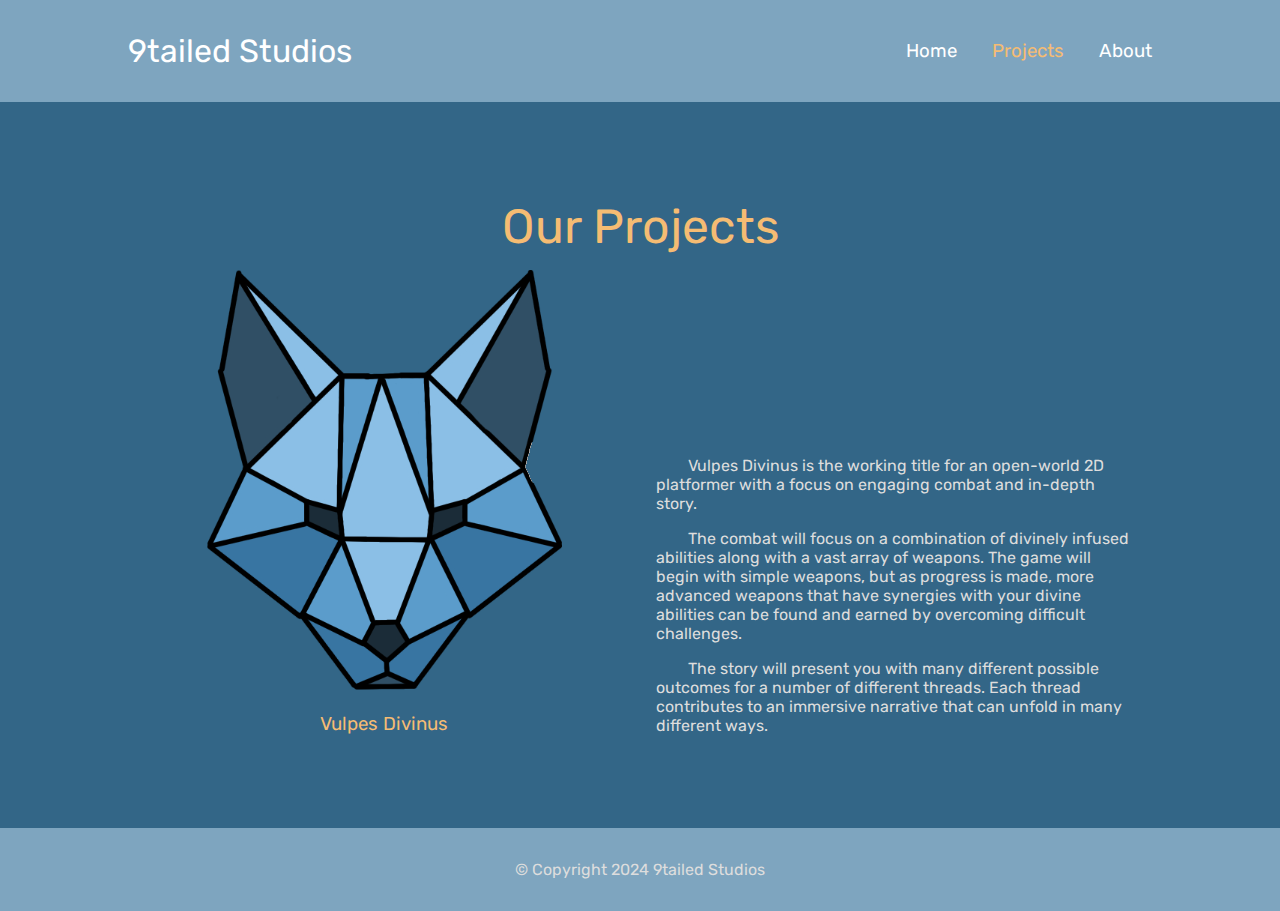
==== creations/index.html @ 60c6c424 "Completed initial version of site" ====
<!DOCTYPE html>
<html>
    <head>
        <title>9tailed Studios &mdash; Creations</title>
        <meta name="viewport" content="width=device-width, initial-scale=1.0" />
        <link rel="stylesheet" href="../css/standard.css" type="text/css" />
        <link rel="stylesheet" href="../css/desktop.css" type="text/css" media="only screen and (min-width: 802px)" />
        <link rel="stylesheet" href="../css/mobile.css" type="text/css" media="only screen and (max-width: 801px)" />
    </head>
    <body>
        <div id="page">
            <header>
                <h1>9tailed Studios</h1>
                <div class="spacer"></div>
                <nav>
                    <ul>
                        <li><a href="../index.html">Home</a></li>
                        <li><a href="#" class="current">Projects</a></li>
                        <li><a href="../about.html">About</a></li>
                    </ul>
                </nav>
            </header>
            <main>
                <h1 class="center">Our Projects</h1>
                <article>
                    <section class="title">
                        <img alt="Vulpes Divinus Logo" src="../image/vulpes-divinus.png" />
                        <h3>Vulpes Divinus</h3>
                    </section>
                    <section class="preview">
                        <p>
                            Vulpes Divinus is the working title for an open-world 2D platformer with a focus
                            on engaging combat and in-depth story.
                        </p>
                        <p>
                            The combat will focus on a combination of divinely infused abilities along with
                            a vast array of weapons. The game will begin with simple weapons, but as progress
                            is made, more advanced weapons that have synergies with your divine abilities
                            can be found and earned by overcoming difficult challenges.
                        </p>
                        <p>
                            The story will present you with many different possible outcomes for a number of
                            different threads. Each thread contributes to an immersive narrative that can
                            unfold in many different ways.
                        </p>
                    </section>
                </article>
            </main>
            <footer>
                &copy;&nbsp;Copyright 2024 9tailed Studios
            </footer>
        </div>
    </body>
</html>
---- css/standard.css ----
@import url('https://fonts.googleapis.com/css2?family=Rubik:ital,wght@0,300..900;1,300..900&display=swap');

* {
    --primary: #f5bc73;
    --dark: #336687;
    --light: #7ea5bf;
    --mid: #4f7e9c;
    --text-light: #ddd;
}

div#page {
    position: relative;
    min-height: calc(100% - 5rem);

    padding-bottom: 5rem;
}

html, body {
    color: var(--text-light);
    font-family: 'Rubik', sans-serif;
    margin: 0;
    width: 100%;
    height: 100%;
    background-color: var(--dark);
}

header {
    background-color: var(--light);
    color: white;
    margin: 0;

    display: flex;
    align-items: center;
}

header > h1 {
    margin: 0;
    font-weight: normal;
}

header > .spacer {
    flex-grow: 1;
}

footer {
    background-color: var(--light);
    text-align: center;
    padding: 2rem 10%;

    position: absolute;
    bottom: 0;
    width: calc(100% - 20%);
}

a.current {
    color: var(--primary);
}

nav {
    display: block;
}

nav > ul {
    position: relative;
    background-color: var(--light);
    display: block;
    margin: 0;
    padding: 0;
    font-size: 14pt;
    list-style-type: none;
}

nav > ul > li {
    cursor: pointer;
    display: inline;
}

nav > ul > li > a {
    color: white;
    text-decoration: none;
    transition: color .25s ease-in-out;
}

nav > ul > li:hover {
    color: var(--primary);
}

nav > ul > li:hover > a {
    color: var(--primary);
}

ul.dropdown {
    top: calc(100% + 7px);
    min-width: 125px;
    list-style-type: none;
    padding: 0;
    background-color: var(--light);
    z-index: 2;
}

ul.dropdown > li {
    padding: 10px 0;
    cursor: pointer;
    color: white;

    transition: background-color .125s ease-in-out;
}

ul.dropdown > li:hover {
    background-color: var(--primary);
}

nav > ul > li > ul.dropdown {
    position: absolute;
    visibility: hidden;
    opacity: 0;
    transition: visibility .125s linear, opacity .125s ease-in-out;
}

nav > ul > li:hover > ul.dropdown {
    visibility: visible;
    opacity: 1;
}

main {
    margin: 20px 10%;
}

main > h1 {
    margin: 0;
    padding: 0 1em;
    color: var(--primary);
    font-weight: normal;
}

h1.center {
    text-align: center;
}

article.construction {
    text-align: center;
    padding: 15px;
    border-radius: 7px;

    background: repeating-linear-gradient(-45deg, #f2d001, #f2d001 10px, black 10px, black 20px);
}

article.construction > h1 {
    background-color: white;
    border-radius: 7px;
    display: inline-block;
    padding: 7px;
}

hr {
    border: none;
    border-bottom: 1px solid var(--text-light);
    margin: 25px 0;
}

article {
    margin-top: 15px;

    position: relative;
}

article:not(.no-animate) {
    animation-name: articleEnter;
    animation-duration: .75s;
    animation-timing-function: ease-in-out;
}

article:not(.block) {
    display: flex;
}

article section h3 {
    font-weight: normal;
    margin-bottom: 0;
    color: var(--primary);
}

article > h1 {
    padding: 0 1em;
    margin: 0;
}

article p {
    text-indent: 2em;
    padding: 0 1em;
}

article > section.preview > p:last-child {
    margin-bottom: 0;
}

@keyframes articleEnter {
    0% {
        transform: translate3d(0, 100%, 0);
        opacity: 0;
    }

    100% {
        transform: none;
        opacity: 1;
    }
}
---- css/desktop.css ----
header {
    padding: 2rem 10%;
}

footer {
    margin-top: 6rem;
}

main {
    margin-top: 6rem;
    margin-bottom: 6rem;
}

main > h1 {
    font-size: 36pt;
}

nav > ul > li {
    padding-bottom: 10px;
}

nav > ul > li > ul.dropdown {
    border: 1px solid var(--mid);
    top: calc(100% + 10px);
}

nav > ul > li > ul.dropdown > li {
    padding: 10px;
}

nav > ul > li:not(:last-child) {
    margin-right: 30px;
}

ul.dropdown > li:not(:last-child) {
    border-bottom: 1px solid var(--mid);
}

article {
    flex-direction: row;
    align-items: end;
    min-height: 100px;
}

article > section.title {
    flex-basis: 50%;
    text-align: center;
}

article > section.preview {
    flex-basis: 50%;
}

article > section.title > img {
    min-width: 250px;
    min-height: 250px;
}

article > p {
    font-size: 16pt;
}

article > p:not(:only-child) {
    flex-basis: 70%;
}
---- css/mobile.css ----
header {
    flex-direction: column;
    padding-top: 10px;
}

nav {
    margin-top: 10px;
    width: 100%;
}

nav > ul > li {
    display: block;
    text-align: center;
    margin: 0;
    padding: 10px 0;
}

nav > ul > li:not(:last-child) {
    border-bottom: 1px solid var(--light);
}

nav > ul > li > ul.dropdown {
    position: relative;
    display: none;
    margin-top: 10px;
    border-top: 1px solid var(--light);
}

nav > ul > li > ul.dropdown > li:last-child {
    margin-bottom: -10px; /* negate bottom padding from parent */
}

nav > ul > li:hover > ul.dropdown {
    display: block;
}

article {
    flex-direction: column;
}

article > p {
    font-size: 12pt;
}

article > h1 {
    margin-top: 1em;
}

article > section.title {
    text-align: center;
}
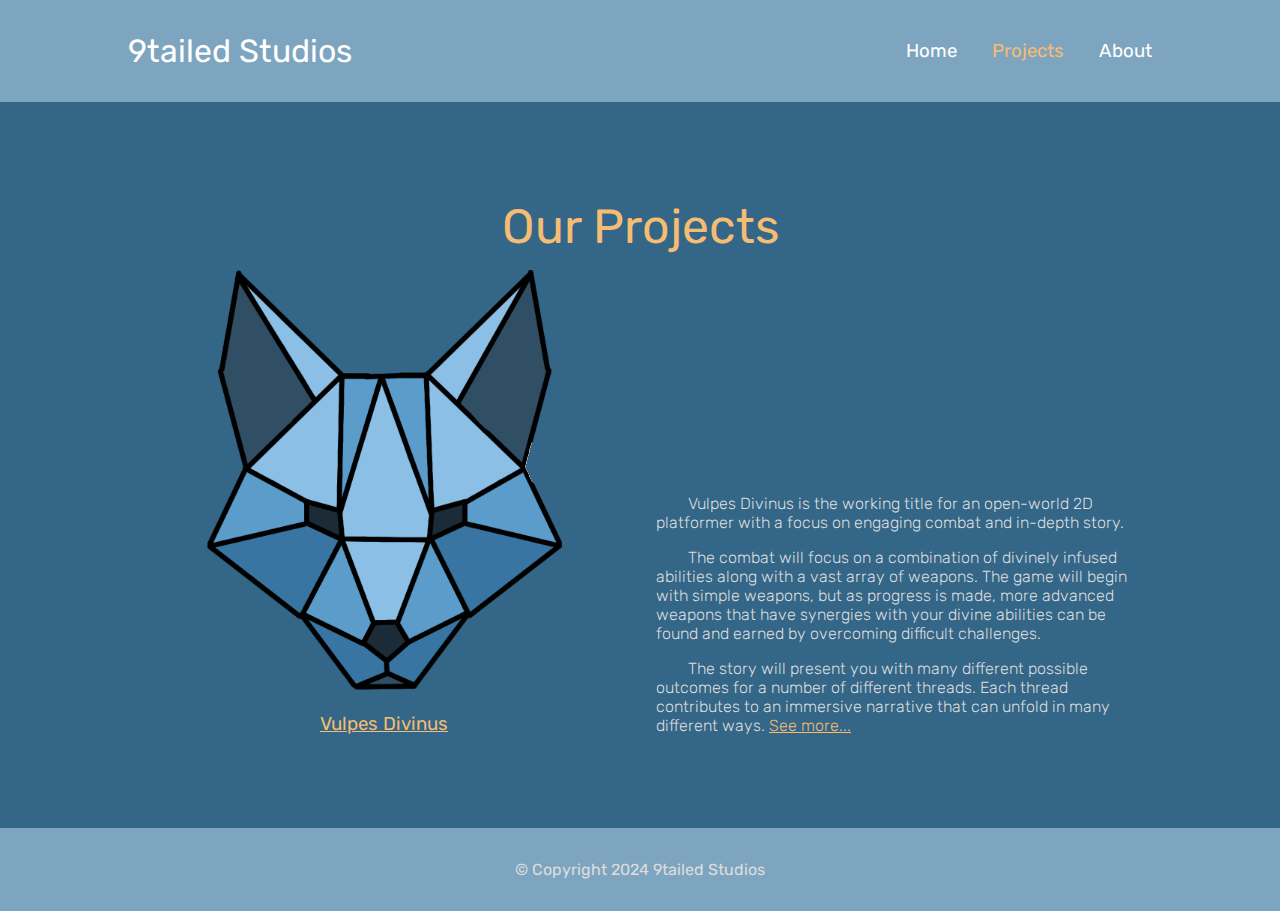
==== commit bccd491e: "Added page for Vulpes Divinus, lightened font weight" ====
--- a/creations/index.html
+++ b/creations/index.html
@@ -24,8 +24,10 @@
                 <h1 class="center">Our Projects</h1>
                 <article>
                     <section class="title">
-                        <img alt="Vulpes Divinus Logo" src="../image/vulpes-divinus.png" />
-                        <h3>Vulpes Divinus</h3>
+                        <a href="vulpes-divinus.html">
+                            <img alt="Vulpes Divinus Logo" src="../image/vulpes-divinus.png" />
+                        </a>
+                        <h3><a href="vulpes-divinus.html">Vulpes Divinus</a></h3>
                     </section>
                     <section class="preview">
                         <p>
@@ -41,7 +43,7 @@
                         <p>
                             The story will present you with many different possible outcomes for a number of
                             different threads. Each thread contributes to an immersive narrative that can
-                            unfold in many different ways.
+                            unfold in many different ways. <a href="vulpes-divinus.html">See more...</a>
                         </p>
                     </section>
                 </article>
--- a/css/standard.css
+++ b/css/standard.css
@@ -24,6 +24,18 @@
     background-color: var(--dark);
 }
 
+a {
+    color: var(--primary);
+}
+
+a:active {
+    color: var(--text-light);
+}
+
+a:hover {
+    text-decoration: none;
+}
+
 header {
     background-color: var(--light);
     color: white;
@@ -137,6 +149,10 @@
     text-align: center;
 }
 
+h1.title {
+    font-size: 36pt;
+}
+
 article.construction {
     text-align: center;
     padding: 15px;
@@ -162,6 +178,7 @@
     margin-top: 15px;
 
     position: relative;
+    font-weight: lighter;
 }
 
 article:not(.no-animate) {
@@ -174,14 +191,15 @@
     display: flex;
 }
 
-article section h3 {
+article h3, article h2, article h1 {
     font-weight: normal;
     margin-bottom: 0;
     color: var(--primary);
+    padding: 0 1rem;
 }
 
 article > h1 {
-    padding: 0 1em;
+    padding: 0 1rem;
     margin: 0;
 }
 
--- a/css/desktop.css
+++ b/css/desktop.css
@@ -62,4 +62,9 @@
 
 article > p:not(:only-child) {
     flex-basis: 70%;
+}
+
+section.split {
+    display: flex;
+    flex-direction: row;
 }--- a/css/mobile.css
+++ b/css/mobile.css
@@ -46,6 +46,16 @@
     margin-top: 1em;
 }
 
-article > section.title {
+article section.title {
     text-align: center;
-}+}
+
+article section.title > img {
+    max-width: 100%;
+}
+
+section.split {
+    display: flex;
+    flex-direction: column;
+    align-items: center;
+}
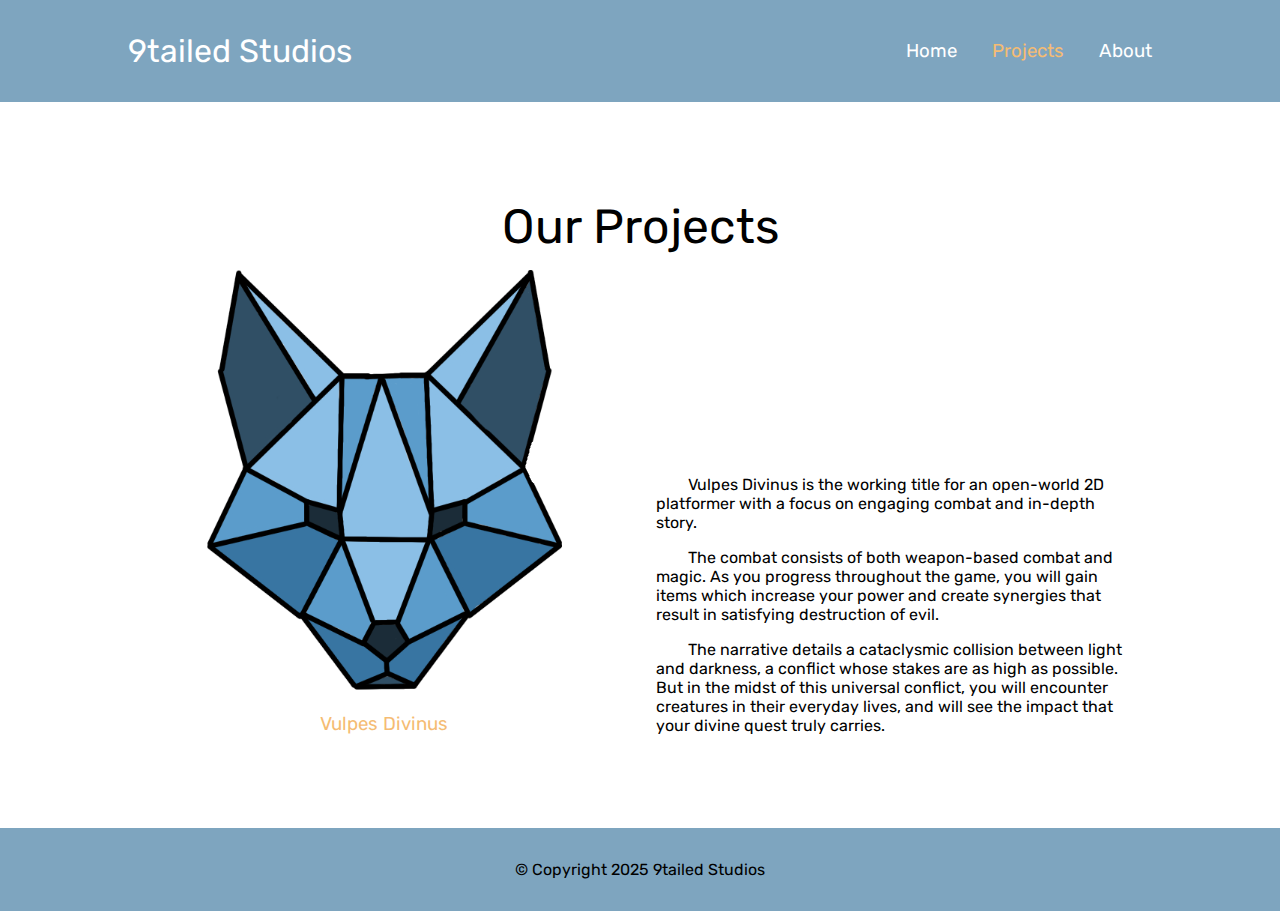
==== commit ba41fd2e: "feat: updated styles and descriptions" ====
--- a/creations/index.html
+++ b/creations/index.html
@@ -24,10 +24,8 @@
                 <h1 class="center">Our Projects</h1>
                 <article>
                     <section class="title">
-                        <a href="vulpes-divinus.html">
-                            <img alt="Vulpes Divinus Logo" src="../image/vulpes-divinus.png" />
-                        </a>
-                        <h3><a href="vulpes-divinus.html">Vulpes Divinus</a></h3>
+                        <img alt="Vulpes Divinus Logo" src="../image/vulpes-divinus.png" />
+                        <h3>Vulpes Divinus</h3>
                     </section>
                     <section class="preview">
                         <p>
@@ -35,21 +33,21 @@
                             on engaging combat and in-depth story.
                         </p>
                         <p>
-                            The combat will focus on a combination of divinely infused abilities along with
-                            a vast array of weapons. The game will begin with simple weapons, but as progress
-                            is made, more advanced weapons that have synergies with your divine abilities
-                            can be found and earned by overcoming difficult challenges.
+                            The combat consists of both weapon-based combat and magic. As you progress throughout
+                            the game, you will gain items which increase your power and create synergies that
+                            result in satisfying destruction of evil.
                         </p>
                         <p>
-                            The story will present you with many different possible outcomes for a number of
-                            different threads. Each thread contributes to an immersive narrative that can
-                            unfold in many different ways. <a href="vulpes-divinus.html">See more...</a>
+                            The narrative details a cataclysmic collision between light and darkness, a conflict
+                            whose stakes are as high as possible. But in the midst of this universal conflict, you
+                            will encounter creatures in their everyday lives, and will see the impact that your
+                            divine quest truly carries.
                         </p>
                     </section>
                 </article>
             </main>
             <footer>
-                &copy;&nbsp;Copyright 2024 9tailed Studios
+                &copy;&nbsp;Copyright 2025 9tailed Studios
             </footer>
         </div>
     </body>
--- a/css/standard.css
+++ b/css/standard.css
@@ -16,24 +16,12 @@
 }
 
 html, body {
-    color: var(--text-light);
+    color: black;
     font-family: 'Rubik', sans-serif;
     margin: 0;
     width: 100%;
     height: 100%;
-    background-color: var(--dark);
-}
-
-a {
-    color: var(--primary);
-}
-
-a:active {
-    color: var(--text-light);
-}
-
-a:hover {
-    text-decoration: none;
+    background-color: white;
 }
 
 header {
@@ -141,16 +129,11 @@
 main > h1 {
     margin: 0;
     padding: 0 1em;
-    color: var(--primary);
     font-weight: normal;
 }
 
 h1.center {
     text-align: center;
-}
-
-h1.title {
-    font-size: 36pt;
 }
 
 article.construction {
@@ -178,7 +161,6 @@
     margin-top: 15px;
 
     position: relative;
-    font-weight: lighter;
 }
 
 article:not(.no-animate) {
@@ -191,15 +173,14 @@
     display: flex;
 }
 
-article h3, article h2, article h1 {
+article section h3 {
     font-weight: normal;
     margin-bottom: 0;
     color: var(--primary);
-    padding: 0 1rem;
 }
 
 article > h1 {
-    padding: 0 1rem;
+    padding: 0 1em;
     margin: 0;
 }
 
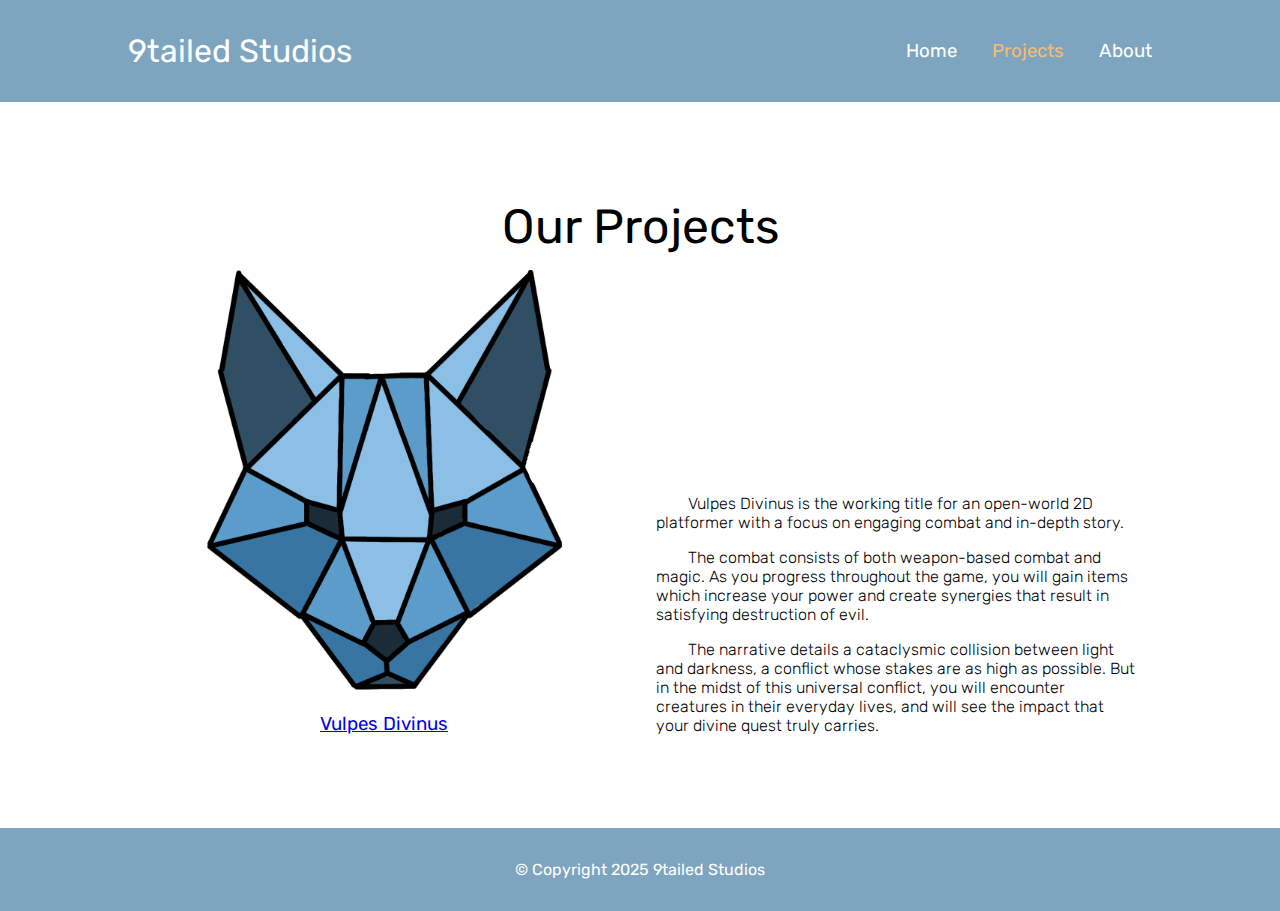
==== commit 625bb34c: "merged with main" ====
--- a/creations/index.html
+++ b/creations/index.html
@@ -24,8 +24,10 @@
                 <h1 class="center">Our Projects</h1>
                 <article>
                     <section class="title">
-                        <img alt="Vulpes Divinus Logo" src="../image/vulpes-divinus.png" />
-                        <h3>Vulpes Divinus</h3>
+                        <a href="vulpes-divinus.html">
+                            <img alt="Vulpes Divinus Logo" src="../image/vulpes-divinus.png" />
+                        </a>
+                        <h3><a href="vulpes-divinus.html">Vulpes Divinus</a></h3>
                     </section>
                     <section class="preview">
                         <p>
--- a/css/standard.css
+++ b/css/standard.css
@@ -2,10 +2,12 @@
 
 * {
     --primary: #f5bc73;
+    --background: white;
     --dark: #336687;
     --light: #7ea5bf;
     --mid: #4f7e9c;
     --text-light: #ddd;
+    --text-dark: #111;
 }
 
 div#page {
@@ -136,6 +138,10 @@
     text-align: center;
 }
 
+h1.title {
+    font-size: 36pt;
+}
+
 article.construction {
     text-align: center;
     padding: 15px;
@@ -161,6 +167,7 @@
     margin-top: 15px;
 
     position: relative;
+    font-weight: lighter;
 }
 
 article:not(.no-animate) {
@@ -173,14 +180,15 @@
     display: flex;
 }
 
-article section h3 {
+article h3, article h2, article h1 {
     font-weight: normal;
     margin-bottom: 0;
     color: var(--primary);
+    padding: 0 1rem;
 }
 
 article > h1 {
-    padding: 0 1em;
+    padding: 0 1rem;
     margin: 0;
 }
 
@@ -191,6 +199,10 @@
 
 article > section.preview > p:last-child {
     margin-bottom: 0;
+}
+
+footer {
+    color: white;
 }
 
 @keyframes articleEnter {
